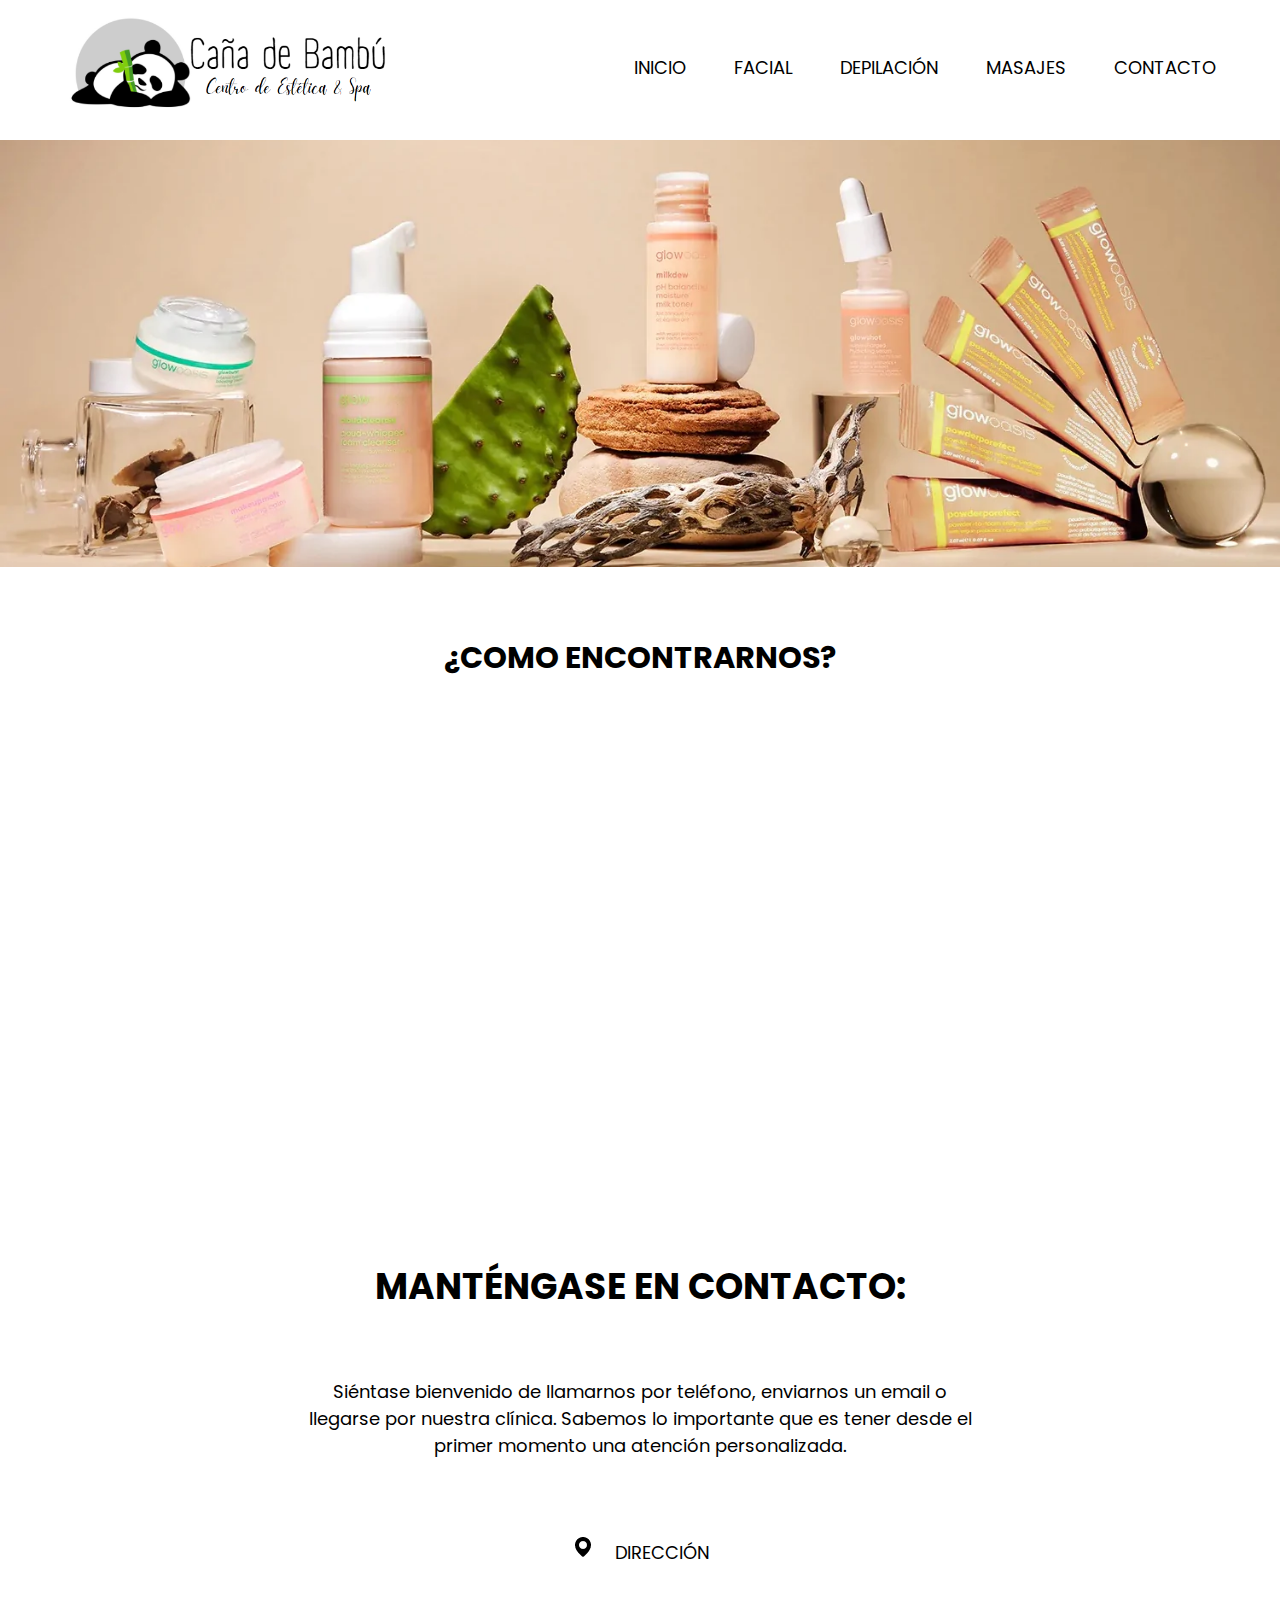
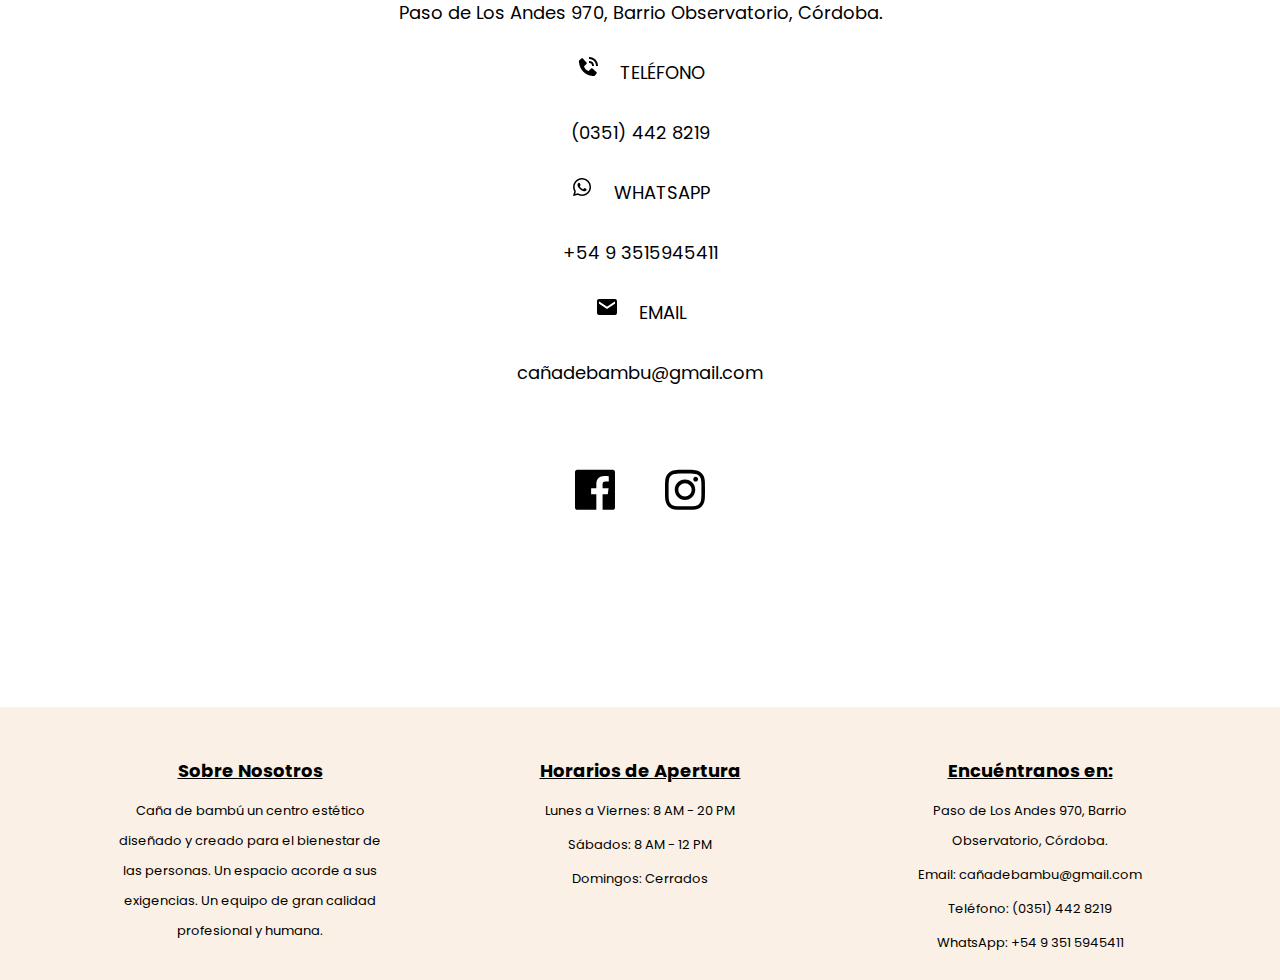
==== HTML/contacto.html @ 188f9e7c "primer commit" ====
<!DOCTYPE html>
<html lang="en">
<head>
    <meta charset="UTF-8">
    <meta http-equiv="X-UA-Compatible" content="IE=edge">
    <meta name="viewport" content="width=device-width, initial-scale=1.0">
    <title>Contacto</title>
    <link rel="shortcut icon" href="../img/pandalogo.png" type="image/x-icon">
    <!-- CSS -->
    <link rel="stylesheet" href="../SASS/main.css">
    <link rel="stylesheet" href="../CSS/responsive.css">
    <!-- Fuentes de letras -->
    <link rel="preconnect" href="https://fonts.googleapis.com">
    <link rel="preconnect" href="https://fonts.gstatic.com" crossorigin>
    <link href="https://fonts.googleapis.com/css2?family=Lato:wght@300&family=Poppins:wght@200;400;600&display=swap" rel="stylesheet">
    <link rel="stylesheet" href="https://cdnjs.cloudflare.com/ajax/libs/animate.css/4.1.1/animate.min.css"/>
</head>

<body>
    <!-- ENCABEZADO -->
    <header class="nav">
        <!-- LOGO -->
        <div class="nav__container">
            <a href="../index.html">
                <img class="nav__logo" src="../img/centrodeestética&spa.png" alt="LogoCentrodeEstetica&Spa">
            </a>

            <!-- Encabezado hamburguesa en responsive desde 320 a 1023-->
            <label for="menu" class="nav__label">
                <img src="[data-uri]"/>
            </label>
            <input type="checkbox" id="menu" class="nav__input">

            <!-- NAVEGADOR -->
            <nav class="nav__menu">
                    <a class="nav__item" href="../index.html">INICIO</a>
                    <a class="nav__item" href="./facial.html">FACIAL</a>
                    <a class="nav__item" href="./depilacion.html">DEPILACIÓN</a>
                    <a class="nav__item" href="./masajes.html">MASAJES</a>
                    <a class="nav__item" href="./contacto.html">CONTACTO</a>
            </nav>
        </div>   
    </header>


    <!-- BANNER -->
    <div class="banner4">
        <img src="../img/banner4-4.png" alt="Banner">
    </div>


    <!-- INFO -->
    <main>
        <div class="title1">
            <h2 class="animate__animated animate__fadeInLeftBig">¿COMO ENCONTRARNOS?</h2>
        </div>
        <div class="maps">
            <iframe src="https://www.google.com/maps/embed?pb=!1m18!1m12!1m3!1d3404.69672943758!2d-64.20514728431233!3d-31.422480703692283!2m3!1f0!2f0!3f0!3m2!1i1024!2i768!4f13.1!3m3!1m2!1s0x9432a27bc4afe991%3A0x723245d092dba956!2sPaso%20de%20los%20Andes%20970%2C%20X5000MUT%20C%C3%B3rdoba!5e0!3m2!1ses-419!2sar!4v1679332408430!5m2!1ses-419!2sar" width="600" height="450" style="border:0;" allowfullscreen="" loading="lazy" referrerpolicy="no-referrer-when-downgrade"></iframe>
        </div>
            
        <div>
            <div class="title2">
                <h2>MANTÉNGASE EN CONTACTO:</h2>
            </div>
            <div class="txt1">
                <P>Siéntase bienvenido de llamarnos por teléfono, enviarnos un email o llegarse por nuestra clínica. Sabemos lo importante que es tener desde el primer momento una atención personalizada.</P>
            </div>
        </div>

        <div class="txt2">
            <p><img class="txt2__item" src="[data-uri]"/>DIRECCIÓN</p>
            <p>Paso de Los Andes 970, Barrio Observatorio, Córdoba.</p>
            <p><img class="txt2__item" src="[data-uri]"/>TELÉFONO</p>
            <p>(0351) 442 8219</p>
            <p><img class="txt2__item" src="[data-uri]"/>WHATSAPP</p>
            <p>+54 9 3515945411</p>
            <p><img class="txt2__item" src="[data-uri]"/>EMAIL</p>
            <p>cañadebambu@gmail.com</p>
        </div>

        <div class="icons">
            <a class="icons__face" href="https://www.facebook.com/">
                <svg xmlns="http://www.w3.org/2000/svg" viewBox="0 0 448 512"><path d="M448 56.7v398.5c0 13.7-11.1 24.7-24.7 24.7H309.1V306.5h58.2l8.7-67.6h-67v-43.2c0-19.6 5.4-32.9 33.5-32.9h35.8v-60.5c-6.2-.8-27.4-2.7-52.2-2.7-51.6 0-87 31.5-87 89.4v49.9h-58.4v67.6h58.4V480H24.7C11.1 480 0 468.9 0 455.3V56.7C0 43.1 11.1 32 24.7 32h398.5c13.7 0 24.8 11.1 24.8 24.7z"/></svg>
            </a>
            <a class="icons__insta" href="https://www.instagram.com/">
                <svg xmlns="http://www.w3.org/2000/svg" viewBox="0 0 448 512"><path d="M224.1 141c-63.6 0-114.9 51.3-114.9 114.9s51.3 114.9 114.9 114.9S339 319.5 339 255.9 287.7 141 224.1 141zm0 189.6c-41.1 0-74.7-33.5-74.7-74.7s33.5-74.7 74.7-74.7 74.7 33.5 74.7 74.7-33.6 74.7-74.7 74.7zm146.4-194.3c0 14.9-12 26.8-26.8 26.8-14.9 0-26.8-12-26.8-26.8s12-26.8 26.8-26.8 26.8 12 26.8 26.8zm76.1 27.2c-1.7-35.9-9.9-67.7-36.2-93.9-26.2-26.2-58-34.4-93.9-36.2-37-2.1-147.9-2.1-184.9 0-35.8 1.7-67.6 9.9-93.9 36.1s-34.4 58-36.2 93.9c-2.1 37-2.1 147.9 0 184.9 1.7 35.9 9.9 67.7 36.2 93.9s58 34.4 93.9 36.2c37 2.1 147.9 2.1 184.9 0 35.9-1.7 67.7-9.9 93.9-36.2 26.2-26.2 34.4-58 36.2-93.9 2.1-37 2.1-147.8 0-184.8zM398.8 388c-7.8 19.6-22.9 34.7-42.6 42.6-29.5 11.7-99.5 9-132.1 9s-102.7 2.6-132.1-9c-19.6-7.8-34.7-22.9-42.6-42.6-11.7-29.5-9-99.5-9-132.1s-2.6-102.7 9-132.1c7.8-19.6 22.9-34.7 42.6-42.6 29.5-11.7 99.5-9 132.1-9s102.7-2.6 132.1 9c19.6 7.8 34.7 22.9 42.6 42.6 11.7 29.5 9 99.5 9 132.1s2.7 102.7-9 132.1z"/></svg>
            </a>
        </div>
    </main>


    <!-- PIE DE PÁGINA -->
    <footer class="foot">
        <div class="foot__about">
            <h3>Sobre Nosotros</h3>
            <p class="foot__txt">Caña de bambú un centro estético diseñado y creado para el bienestar de las personas.
            Un espacio acorde a sus exigencias. Un equipo de gran calidad profesional y humana.</p>
        </div>
            
        <div class="foot__about">
            <h3>Horarios de Apertura</h3>
            <div class="foot__txt">
                <p> Lunes a Viernes: 8 AM - 20 PM</p>
                <p>Sábados: 8 AM - 12 PM</p> 
                <p>Domingos: Cerrados</p> 
            </div>
        </div>
            
        <div class="foot__about">
            <h3>Encuéntranos en:</h3>
            <div class="foot__txt">
                <p> Paso de Los Andes 970, Barrio Observatorio, Córdoba.</p>
                <p>Email: cañadebambu@gmail.com</p>
                <p>Teléfono: (0351) 442 8219</p>
                <p>WhatsApp: +54 9 351 5945411</p>
            </div>
        </div>
</footer>
</body>
</html>
---- SASS/main.css ----
@charset "UTF-8";
/* ----------reset---------- */
*,
*:after,
*:before {
  margin: 0;
  padding: 0;
  box-sizing: border-box;
}

/* ------------------------- */
/* ENCABEZADO */
/* Nav. responsive */
.nav {
  height: 140px;
  width: 100%;
  background-color: white;
  position: fixed;
  z-index: 100;
}
.nav__logo {
  height: 140px;
}
.nav__container {
  display: flex;
  height: 140px;
  width: 90%;
  margin: 0 auto;
  justify-content: space-between;
  align-items: center;
}
.nav__label, .nav__input {
  display: none;
}
.nav__input:checked + .nav__menu {
  -webkit-clip-path: circle(100% at center);
          clip-path: circle(100% at center);
}
.nav__menu {
  display: grid;
  grid-auto-flow: column;
  gap: 3em;
  font-family: "Poppins", sans-serif;
  transition: -webkit-clip-path 0.5s ease-in-out;
  transition: clip-path 0.5s ease-in-out;
  transition: clip-path 0.5s ease-in-out, -webkit-clip-path 0.5s ease-in-out;
}
.nav__menu .nav__item {
  text-decoration: none;
  color: black;
  font-size: 18px;
  --clippy: polygon(0 0, 0 0, 0 100%, 0% 100%);
}
.nav__item::after {
  content: "";
  display: block;
  background: black;
  width: 90%;
  margin-top: 3px;
  height: 3px;
  -webkit-clip-path: var(--clippy);
          clip-path: var(--clippy);
  transition: -webkit-clip-path 0.5s;
  transition: clip-path 0.5s;
  transition: clip-path 0.5s, -webkit-clip-path 0.5s;
}
.nav__item:hover {
  --clippy: polygon(0 0, 100% 0, 100% 100%, 0 100%);
}

/* BANNER */
.banner img {
  width: 100%;
  height: auto;
  margin-top: 100px;
}

.banner1 img {
  width: 100%;
  height: auto;
  margin-top: 100px;
}

.banner2 img {
  width: 100%;
  height: auto;
  margin-top: 100px;
}

.banner3 img {
  width: 100%;
  height: auto;
  margin-top: 100px;
}

.banner4 img {
  width: 100%;
  height: auto;
  margin-top: 140px;
}

/* INFO HOME */
.title h1 {
  display: flex;
  justify-content: center;
  font-family: "Poppins", sans-serif;
  font-size: 230%;
  margin: 8%;
}

.section {
  display: flex;
  flex-wrap: wrap;
  justify-content: space-around;
  margin: 0 20px 100px 20px;
  font-family: "Poppins", sans-serif;
}
.section .card {
  margin: 20px;
  width: 300px;
  height: -moz-fit-content;
  height: fit-content;
  box-shadow: 20px 0px 20px 0px rgba(0, 0, 0, 0.08);
  transition: 0.5s;
  border-radius: 20px;
}
.section .card .card__enlace {
  text-decoration: none;
  color: black;
}
.section .card .card__enlace .card__image {
  height: 60%;
  overflow: hidden;
}
.section .card .card__enlace .card__image img {
  padding: 0;
  width: 100%;
  height: 400px;
  overflow: hidden;
  justify-content: center;
  box-sizing: content-box;
  border-top-right-radius: 20px;
  border-top-left-radius: 20px;
  transition: 0.5s;
}
.section .card .card__enlace h2 {
  text-align: center;
  padding: 5%;
  font-size: 20px;
}
.section .card p {
  text-align: center;
  padding: 5%;
  height: 120px;
  margin-bottom: auto;
  font-size: 15px;
}
.section .card .bottom {
  background-color: burlywood;
  text-align: center;
  padding: 3%;
}
.section .card .bottom a {
  text-decoration: none;
  color: white;
  font-size: 20px;
}

.section .card:hover {
  background-color: #e9b8dd;
  border-radius: 40px;
}
.section .card:hover .card__image img {
  border-top-right-radius: 40px;
  border-top-left-radius: 40px;
}

/* INFO PÁGINA FACIAL */
.facial__title {
  display: flex;
  justify-content: center;
  margin: 5%;
  font-size: 190%;
  font-family: "Poppins", sans-serif;
}

/* -- */
.facial__1 {
  display: flex;
  flex-direction: row-reverse;
  justify-content: start;
  margin: 15px;
  align-items: center;
  gap: 50px;
  margin-right: 100px;
}
.facial__1 .facial__txt1 {
  padding: 2%;
  height: auto;
  width: 50%;
  font-size: 15px;
  text-align: start;
  font-family: "Poppins", sans-serif;
  line-height: 30px;
}
.facial__1 .facial__image1 {
  display: flex;
  justify-content: end;
  width: 50%;
}
.facial__1 .facial__image1 img {
  width: 50%;
}

/* -- */
.facial__2 {
  display: flex;
  flex-direction: row-reverse;
  justify-content: start;
  margin: 70px 60px 0px 0;
  align-items: center;
  gap: 50px;
}
.facial__2 .facial__txt2 {
  padding: 2%;
  height: auto;
  width: 50%;
  font-size: 15px;
  text-align: start;
  font-family: "Poppins", sans-serif;
  line-height: 30px;
}
.facial__2 .facial__image2 {
  display: flex;
  justify-content: end;
  width: 50%;
}
.facial__2 .facial__image2 img {
  width: 50%;
}

/* -- */
.peeling {
  display: flex;
  flex-direction: row-reverse;
  justify-content: start;
  margin: 70px 50px 0 0;
  gap: 50px;
  align-items: center;
}
.peeling .peeling__txt {
  padding: 2%;
  height: auto;
  width: 50%;
  font-size: 15px;
  text-align: start;
  font-family: "Poppins", sans-serif;
  line-height: 30px;
}
.peeling .peeling__image {
  display: flex;
  justify-content: end;
  width: 50%;
}
.peeling .peeling__image img {
  width: 50%;
}

/* INFO PÁGINA DEPI */
.depi__title {
  display: flex;
  justify-content: center;
  margin: 5%;
  font-size: 190%;
  font-family: "Poppins", sans-serif;
}

.depi__subtitle {
  margin: 2%;
  text-align: center;
  font-size: 140%;
  font-family: "Poppins", sans-serif;
}

.depi__image1 {
  display: flex;
  flex-direction: row-reverse;
  flex-wrap: wrap;
  justify-content: center;
  gap: 80px;
}
.depi__image1 img {
  width: 25%;
}

.depi__1 {
  display: flex;
  justify-content: center;
  margin: 50px;
}
.depi__1 .depi__txt1 {
  width: 1000px;
  text-align: center;
  font-size: 17px;
  font-family: "Poppins", sans-serif;
  line-height: 30px;
}
.depi__1 .depi__txt1 h3 {
  margin: 30px;
}
.depi__1 .depi__txt1 ul {
  list-style: inside;
}

.depi__subtitle2 {
  display: flex;
  justify-content: center;
  margin: 5%;
  font-size: 190%;
  font-family: "Poppins", sans-serif;
}

.depi__image2 {
  display: flex;
  justify-content: center;
}
.depi__image2 img {
  width: 25%;
}

.depi__2 {
  margin: 50px;
  display: flex;
  justify-content: center;
}
.depi__2 .depi__txt2 {
  width: 1000px;
  text-align: center;
  font-size: 17px;
  font-family: "Poppins", sans-serif;
  line-height: 30px;
}
.depi__2 .depi__txt2 ul {
  margin: 55px 0;
  list-style: inside;
}

/* INFO PÁGINA MASAJE */
.masj__title {
  display: flex;
  justify-content: center;
  margin: 5%;
  font-size: 190%;
  font-family: "Poppins", sans-serif;
}

.masj__1 {
  display: flex;
  justify-content: start;
  margin: 0 5%;
  align-items: center;
}
.masj__1 .masj__image1 {
  display: flex;
  justify-content: center;
}
.masj__1 .masj__image1 img {
  width: 60%;
}
.masj__1 .masj__txt1 {
  font-family: "Poppins", sans-serif;
  font-size: 17px;
  width: 900px;
  line-height: 26px;
}
.masj__1 .masj__txt1 h3 {
  font-size: 30px;
  margin-bottom: 25px;
}

/* -- */
.masj__2 {
  display: flex;
  justify-content: start;
  margin: 150px 0 60px 0;
  align-items: center;
}
.masj__2 .masj__image2 {
  display: flex;
  justify-content: center;
}
.masj__2 .masj__image2 img {
  width: 60%;
}
.masj__2 .masj__txt2 {
  font-family: "Poppins", sans-serif;
  font-size: 17px;
  width: 900px;
  line-height: 25px;
  margin-right: 100px;
}
.masj__2 .masj__txt2 h3 {
  font-size: 20px;
  margin-bottom: 10px;
}
.masj__2 .masj__txt2 h4 {
  margin: 10px 0;
}

.masj__txt2-2 {
  font-family: "Poppins", sans-serif;
  font-size: 18px;
  text-align: center;
  line-height: 35px;
}
.masj__txt2-2 h4 {
  margin: 10px 0;
}

/* -- */
.masj__3 {
  display: flex;
  justify-content: center;
  margin: 170px 0;
  align-items: center;
}
.masj__3 .masj__image3 {
  display: flex;
  justify-content: center;
  margin-left: 25px;
}
.masj__3 .masj__image3 img {
  width: 90%;
}
.masj__3 .masj__txt3 {
  font-family: "Poppins", sans-serif;
  font-size: 17px;
  width: 900px;
  line-height: 30px;
  margin-right: 25px;
}
.masj__3 .masj__txt3 h3 {
  font-size: 20px;
  margin-bottom: 10px;
}
.masj__3 .masj__txt3 h4 {
  margin: 10px 0;
}

/* INFO PÁGINA CONTACTO */
.title1 h2 {
  display: flex;
  justify-content: center;
  margin: 5%;
  font-family: "Poppins", sans-serif;
  font-size: 190%;
}

.maps {
  display: flex;
  justify-content: center;
  width: auto;
  height: auto;
}

.title2 {
  display: flex;
  justify-content: center;
  margin: 5%;
  font-family: "Poppins", sans-serif;
  font-size: 150%;
}

.txt1 {
  display: flex;
  justify-content: center;
  font-family: "Poppins", sans-serif;
  font-size: 18px;
  width: auto;
  padding: 0 300px;
  text-align: center;
}

.txt2 {
  display: flex;
  flex-direction: column;
  align-items: center;
  font-family: "Poppins", sans-serif;
  margin: 5% 0;
  font-size: 18px;
  line-height: 60px;
}

.txt2__item {
  margin-right: 20px;
}

.icons {
  display: flex;
  justify-content: center;
  align-items: center;
  margin: 25px;
  gap: 50px;
}
.icons .icons__face {
  width: 40px;
  height: 40px;
}
.icons .icons__face .icons__face svg {
  width: 40px;
  height: 40px;
  transition: all 0.5s;
}
.icons .icons__insta {
  width: 40px;
  height: 40px;
}
.icons .icons__insta .icons__insta svg {
  width: 40px;
  height: 40px;
  transition: all 0.5s;
}

.icons .icons__face svg:hover {
  width: 55px;
  height: 55px;
  fill: #4da3e9;
}

.icons .icons__insta svg:hover {
  width: 55px;
  height: 55px;
  fill: #c32d8e;
}

/* PIE DE PÁGINA */
.foot {
  display: flex;
  flex-wrap: wrap;
  justify-content: space-evenly;
  background-color: linen;
  margin-top: 200px;
}
.foot .foot__about {
  font-family: "Poppins", sans-serif;
  width: 280px;
  text-align: center;
  margin-top: 50px;
  margin-bottom: 20px;
  font-size: 12px;
}
.foot .foot__about h3 {
  padding-bottom: 10px;
  text-decoration: underline;
  font-size: 18px;
}
.foot .foot__about p {
  padding: 2px;
  font-size: 13px;
}
.foot .foot__about .foot__txt {
  line-height: 30px;
}/*# sourceMappingURL=main.css.map */
---- CSS/responsive.css ----
/* NAV. */
@media (max-width: 1200px) {
    .nav .nav__label {
        display: block;
        cursor: pointer;
    }
    .nav .nav__menu {
        position: fixed;
        top: 100px;
        bottom: 0;
        width: 100%;
        height: fit-content;
        left: 0;
        background-color: white;
        display: flex;
        justify-content: space-evenly;
        flex-direction: column;
        align-items: center;
        clip-path: circle(0 at center);
    }
}

@media (min-width: 320px) and (max-width: 768px) {
    .nav {
        height: 100px;
    }

    .nav .nav__container {
        height: 100px;
    }

    .nav .nav__container .nav__logo {
        height: 100px;
    }

    .title h1 {
        font-size: 120%;
    }

    /* .section .card {
        height: auto;
    } */

    /* PAG FACIAL */

    .facial__title {
        font-size: 75%;
    }

    .facial__1 {
        display: flex;
        flex-direction: column-reverse;
        margin-right: 10px;
        margin-left: 10px;
        gap: 10px;
    }

    .facial__1 .facial__txt1 {
        font-size: 10px;
        line-height: 15px;
        width: auto;
        padding: 10px;
        text-align: center;
    }

    .txt1__hidden {
        display: none;
    }
    
    .facial__1 .facial__image1 {
        justify-content: center;
        width: 80%;
    }

    .facial__2 {
        display: flex;
        flex-direction: column-reverse;
        margin-right: 10px;
        margin-left: 10px;
        gap: 10px;
        margin: 0;
    }

    .facial__2 .facial__txt2 {
        font-size: 10px;
        line-height: 15px;
        width: auto;
        padding: 10px;
        text-align: center;
    }

    .facial__2 .facial__txt2 ul li {
        list-style: none;
    }

    .facial__2 .facial__image2 {
        justify-content: center;
        width: 80%;
        display: none;
    }

    .peeling {
        display: flex;
        flex-direction: column;
        margin-right: 10px;
        margin-left: 10px;
        gap: 10px;
        margin-top: 20px;
    }

    .peeling .peeling__txt {
        font-size: 10px;
        line-height: 15px;
        width: auto;
        padding: 10px;
        text-align: center;
    }

    .peeling .peeling__txt h2 {
        margin-bottom: 10px;
    }

    .peeling .peeling__txt h3 {
        margin: 10px;
    }

    .peeling .peeling__txt ul li {
        list-style: none;
    }

    .peeling .peeling__image {
        justify-content: center;
        width: 80%;
    }

    /* PAG DEPILACIÓN */

    .depi__title {
        font-size: 120%;
    }

    .depi__subtitle {
        font-size: 80%;
        margin: 20px 0;
    }

    .depi__image1 {
        gap: 20px;
    }

    .depi__image1 img {
        width: 40%;
    }

    .depi__1 {
        margin: 20px;
    }

    .depi__1 .depi__txt1 {
        font-size: 10px;
        line-height: 20px;
    }

    .depi__1 .depi__txt1 h3 {
        font-size: 15px;
    }

    .depi__1 .depi__txt1 ul li {
        list-style: none;
    }

    .depi__subtitle2 {
        font-size: 80%;
        margin: 40px 0;
    }

    .depi__image2 img {
        width: 50%;
    }

    .depi__2 {
        margin: 20px;
    }

    .depi__2 .depi__txt2 {
        font-size: 10px;
        line-height: 20px;
    }

    .depi__2 .depi__txt2 ul {
        margin: 35px 0;
    }

    .depi__2 .depi__txt2 ul li {
        list-style: none;
    }

    /* PAG MASAJES */

    .masj__title {
        font-size: 120%;
    }

    .masj__1 {
        display: flex;
        flex-direction: column-reverse;
        align-items: normal;
    }

    .masj__1 .masj__txt1 {
        font-size: 10px;
        line-height: 20px;
        width: auto;
        text-align: center;
    }

    .masj__1 .masj__txt1 h3 {
        font-size: 120%;
    }

    .masj__1 .masj__txt1 ul li {
        list-style: none;
    }

    .masj__1 .masj__image1 {
        margin: 30px 0;
    }

    .masj__1 .masj__image1 img {
        width: 50%;
    }

    .masj__2 {
        display: flex;
        flex-direction: column-reverse;
        align-items: normal;
        margin: 40px 0;
    }

    .masj__2 .masj__txt2 {
        font-size: 10px;
        line-height: 20px;
        width: auto;
        text-align: center;
        margin: 20px;
    }

    .masj__2 .masj__txt2 h3 {
        font-size: 120%;
    }

    .masj__2 .masj__txt2 h4 {
        font-size: 100%;
    }

    .masj__2 .masj__image2 img {
        width: 50%;
    }

    .masj__txt2-2 {
        font-size: 10px;
        line-height: 20px;
    }

    .masj__txt2-2 h4 {
        font-size: 100%;
        margin: 10px 40px;
    }

    .masj__txt2-2 ul li {
        list-style: none;
    }

    .masj__3 {
        display: flex;
        flex-direction: column-reverse;
        align-items: normal;
        margin: 60px 0;
    }

    .masj__3 .masj__image3 {
        margin: 20px 0;
    }

    .masj__3 .masj__image3 img {
        width: 70%;
    }

    .masj__3 .masj__txt3 {
        font-size: 10px;
        line-height: 20px;
        margin: 20px;
        width: auto;
        text-align: center;
    }

    .masj__3 .masj__txt3 h3 {
        font-size: 120%;
    }

    .masj__3 .masj__txt3 h4 {
        font-size: 100%;
    }

    /* PAG CONTACTO */

    .banner4 img {
        margin-top: 100px;
    }

    .title1 h2 {
        font-size: 120%;
    }

    .maps {
        margin: 0 30px;
    }

    .maps iframe {
        height: 300px;
    }

    .title2 {
        font-size: 80%;
        margin: 50px 20px;
    }

    .txt1 {
        margin: 0 20px;
        font-size: 12px;
        padding: 0;
    }

    .txt2 {
        margin: 20px 10px;
        text-align: center;
        font-size: 15px;
        line-height: 45px;
    }

    .txt2__item {
        height: 20px;
    }

    .txt3__item {
        width: 30px;
    }

    /* PIE DE PÁGINA */

    .foot {
        margin-top: 100px;
    }
    .foot .foot__about {
        width: auto;
        margin-top: 25px;
        padding: 0 20px;
    }
    .foot .foot__about h3 {
        font-size: 15px;
    }
    .foot .foot__about .foot__txt {
        font-size: 12px;
    }
}
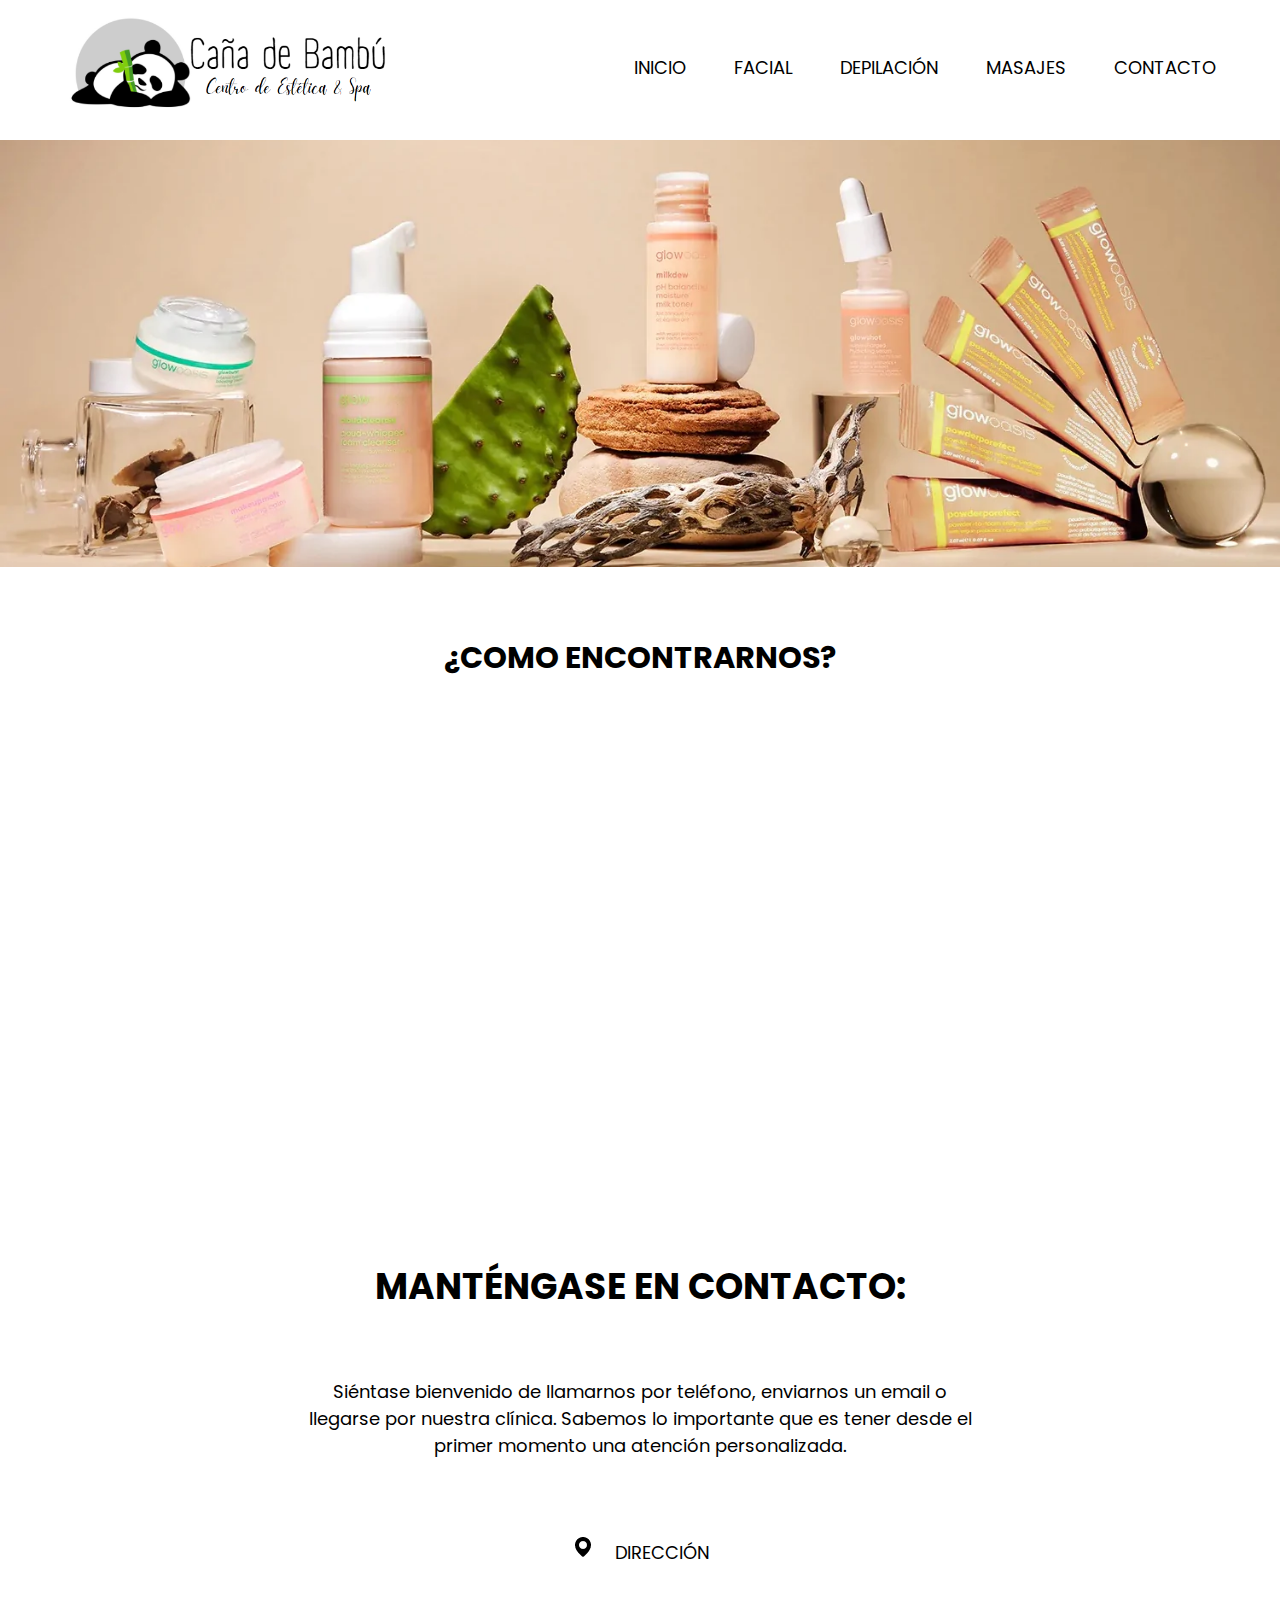
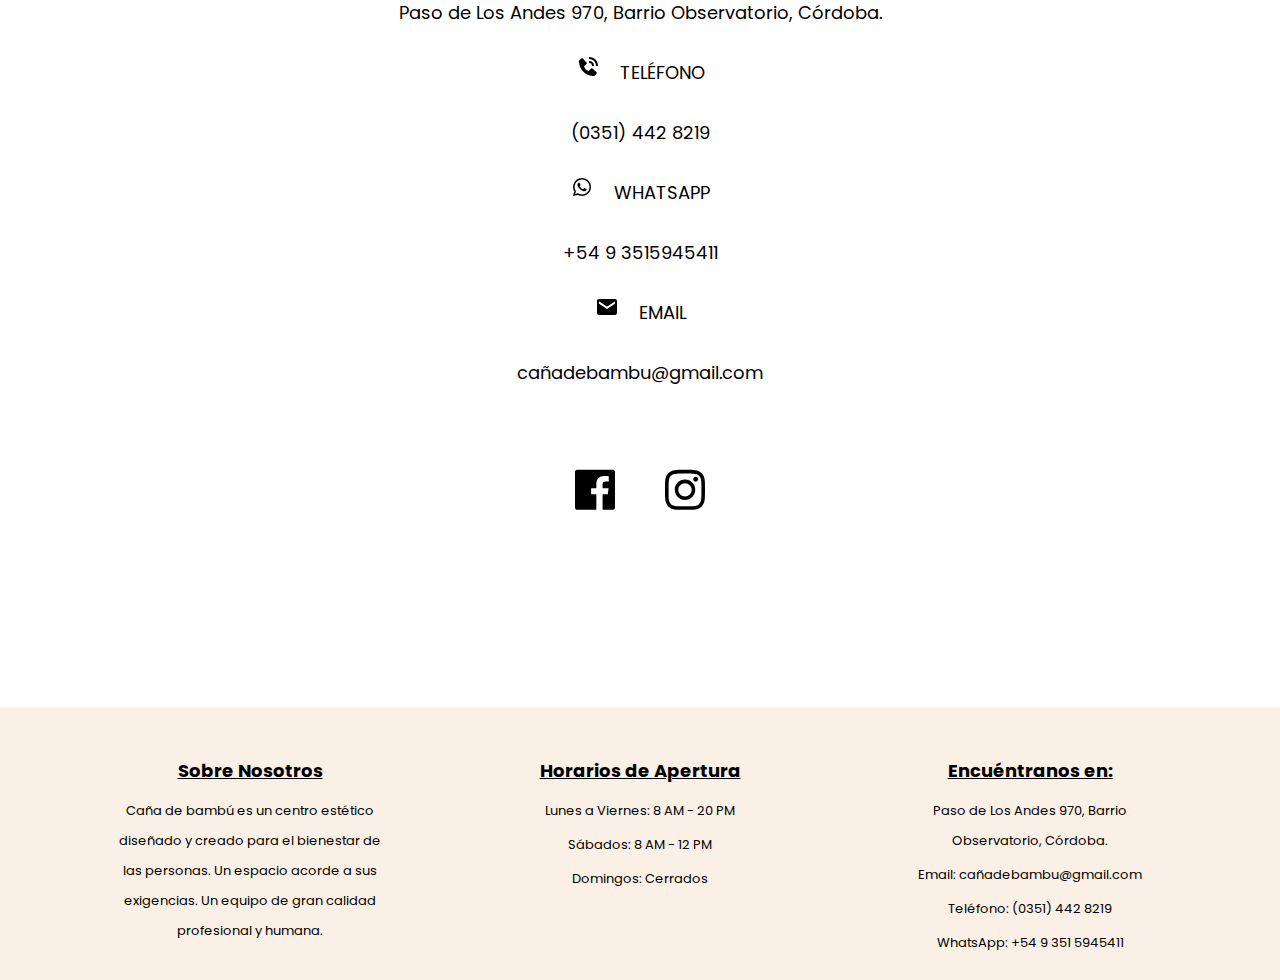
==== commit 505fd757: "modif. y agregamos SEO" ====
--- a/HTML/contacto.html
+++ b/HTML/contacto.html
@@ -4,6 +4,8 @@
     <meta charset="UTF-8">
     <meta http-equiv="X-UA-Compatible" content="IE=edge">
     <meta name="viewport" content="width=device-width, initial-scale=1.0">
+    <meta name="description" content="Caña de bambú es un centro estético diseñado y creado para el bienestar de las personas. Un espacio acorde a sus exigencias. Un equipo de gran calidad profesional y humana.">
+    <meta name="keywords" content="estetica, spa, belleza, piel, cuidados, facial, depilacion, masajes">
     <title>Contacto</title>
     <link rel="shortcut icon" href="../img/pandalogo.png" type="image/x-icon">
     <!-- CSS -->
@@ -13,6 +15,7 @@
     <link rel="preconnect" href="https://fonts.googleapis.com">
     <link rel="preconnect" href="https://fonts.gstatic.com" crossorigin>
     <link href="https://fonts.googleapis.com/css2?family=Lato:wght@300&family=Poppins:wght@200;400;600&display=swap" rel="stylesheet">
+    <!-- Animaciones -->
     <link rel="stylesheet" href="https://cdnjs.cloudflare.com/ajax/libs/animate.css/4.1.1/animate.min.css"/>
 </head>
 
@@ -93,7 +96,7 @@
     <footer class="foot">
         <div class="foot__about">
             <h3>Sobre Nosotros</h3>
-            <p class="foot__txt">Caña de bambú un centro estético diseñado y creado para el bienestar de las personas.
+            <p class="foot__txt">Caña de bambú es un centro estético diseñado y creado para el bienestar de las personas.
             Un espacio acorde a sus exigencias. Un equipo de gran calidad profesional y humana.</p>
         </div>
             
--- a/SASS/main.css
+++ b/SASS/main.css
@@ -68,6 +68,10 @@
   --clippy: polygon(0 0, 100% 0, 100% 100%, 0 100%);
 }
 
+.nav .nav__container .nav__label img {
+  width: 30px;
+}
+
 /* BANNER */
 .banner img {
   width: 100%;
@@ -501,6 +505,7 @@
   align-items: center;
   margin: 25px;
   gap: 50px;
+  transition: all 1s;
 }
 .icons .icons__face {
   width: 40px;
@@ -509,7 +514,6 @@
 .icons .icons__face .icons__face svg {
   width: 40px;
   height: 40px;
-  transition: all 0.5s;
 }
 .icons .icons__insta {
   width: 40px;
@@ -518,7 +522,6 @@
 .icons .icons__insta .icons__insta svg {
   width: 40px;
   height: 40px;
-  transition: all 0.5s;
 }
 
 .icons .icons__face svg:hover {
--- a/CSS/responsive.css
+++ b/CSS/responsive.css
@@ -37,9 +37,6 @@
         font-size: 120%;
     }
 
-    /* .section .card {
-        height: auto;
-    } */
 
     /* PAG FACIAL */
 
@@ -59,7 +56,7 @@
         font-size: 10px;
         line-height: 15px;
         width: auto;
-        padding: 10px;
+        padding: 15px;
         text-align: center;
     }
 
@@ -72,6 +69,11 @@
         width: 80%;
     }
 
+    .facial__1 .facial__image1 img {
+        width: 60%;
+    }
+
+
     .facial__2 {
         display: flex;
         flex-direction: column-reverse;
@@ -85,12 +87,12 @@
         font-size: 10px;
         line-height: 15px;
         width: auto;
-        padding: 10px;
+        padding: 10px 15px;
         text-align: center;
     }
 
     .facial__2 .facial__txt2 ul li {
-        list-style: none;
+        list-style: inside;
     }
 
     .facial__2 .facial__image2 {
@@ -112,7 +114,7 @@
         font-size: 10px;
         line-height: 15px;
         width: auto;
-        padding: 10px;
+        padding: 10px 15px;
         text-align: center;
     }
 
@@ -125,7 +127,7 @@
     }
 
     .peeling .peeling__txt ul li {
-        list-style: none;
+        list-style: inside;
     }
 
     .peeling .peeling__image {
@@ -133,6 +135,10 @@
         width: 80%;
     }
 
+    .peeling .peeling__image img {
+        width: 60%;
+    }
+
     /* PAG DEPILACIÓN */
 
     .depi__title {
@@ -140,7 +146,7 @@
     }
 
     .depi__subtitle {
-        font-size: 80%;
+        font-size: 75%;
         margin: 20px 0;
     }
 
@@ -159,6 +165,7 @@
     .depi__1 .depi__txt1 {
         font-size: 10px;
         line-height: 20px;
+        padding: 0 10px;
     }
 
     .depi__1 .depi__txt1 h3 {
@@ -166,7 +173,7 @@
     }
 
     .depi__1 .depi__txt1 ul li {
-        list-style: none;
+        list-style: inside;
     }
 
     .depi__subtitle2 {
@@ -185,6 +192,7 @@
     .depi__2 .depi__txt2 {
         font-size: 10px;
         line-height: 20px;
+        padding: 0 8px;
     }
 
     .depi__2 .depi__txt2 ul {
@@ -192,7 +200,7 @@
     }
 
     .depi__2 .depi__txt2 ul li {
-        list-style: none;
+        list-style: inside;
     }
 
     /* PAG MASAJES */
@@ -219,7 +227,7 @@
     }
 
     .masj__1 .masj__txt1 ul li {
-        list-style: none;
+        list-style: inside;
     }
 
     .masj__1 .masj__image1 {
@@ -268,7 +276,7 @@
     }
 
     .masj__txt2-2 ul li {
-        list-style: none;
+        list-style: inside;
     }
 
     .masj__3 {
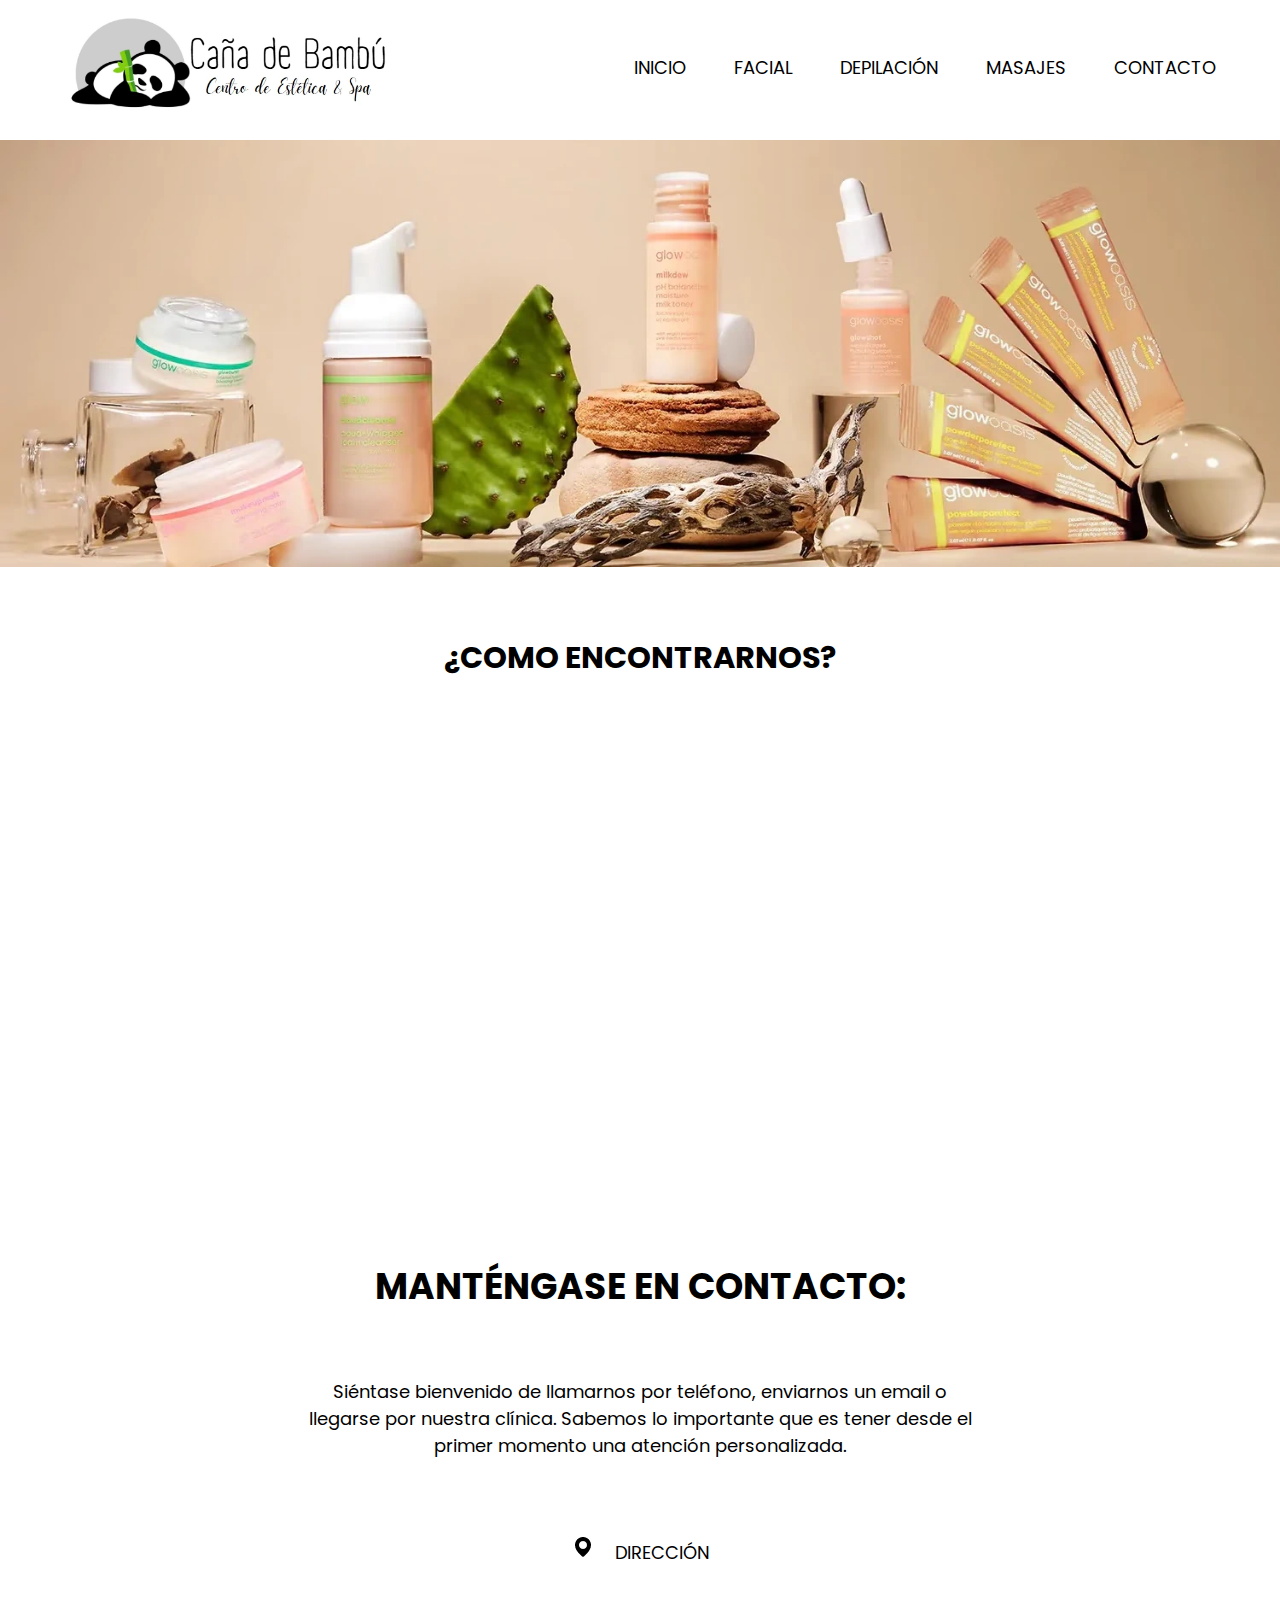
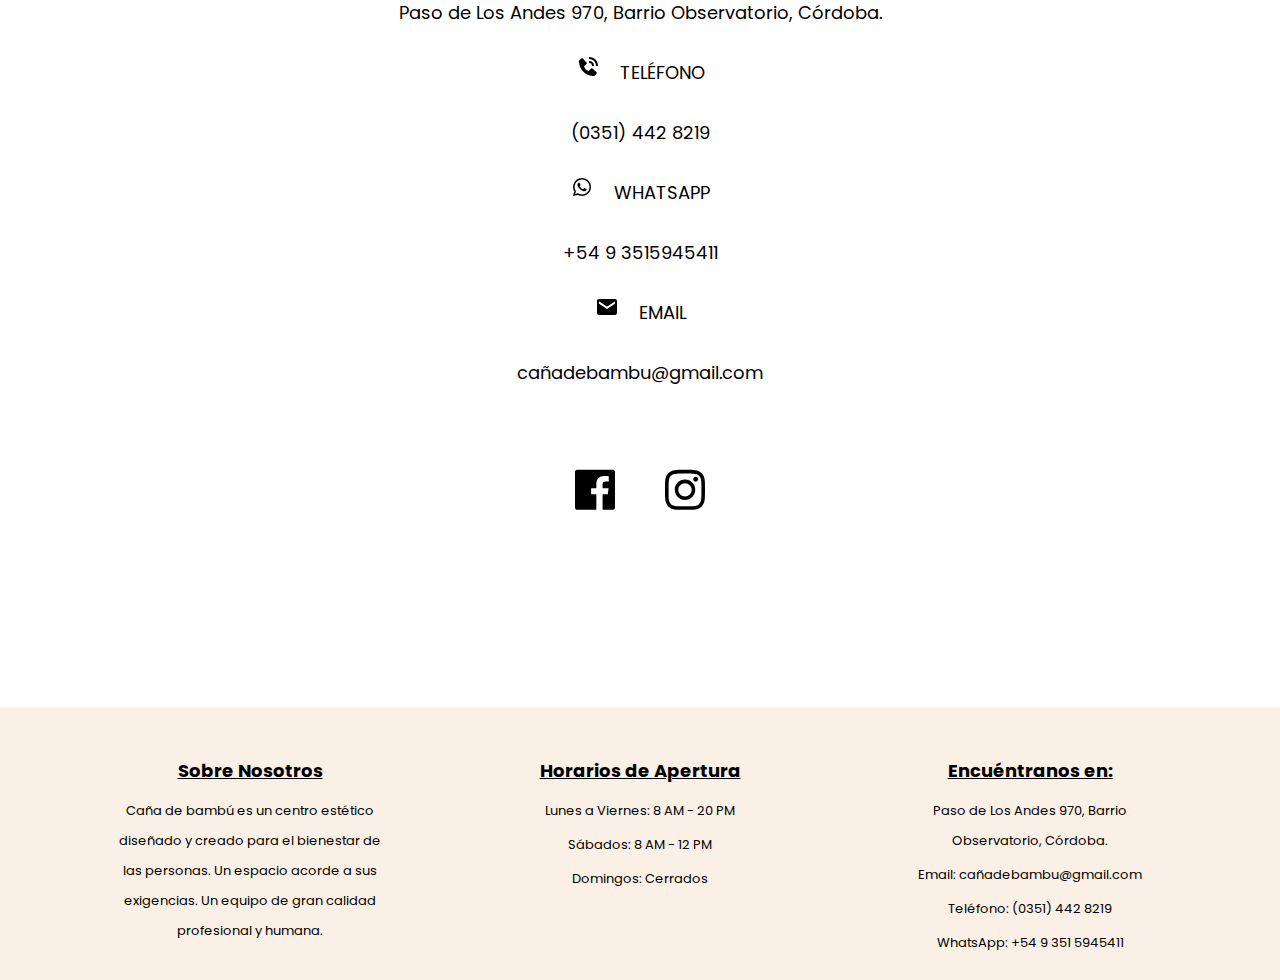
==== commit 79724dc9: "modif. img y agreg. README" ====
--- a/HTML/contacto.html
+++ b/HTML/contacto.html
@@ -25,12 +25,12 @@
         <!-- LOGO -->
         <div class="nav__container">
             <a href="../index.html">
-                <img class="nav__logo" src="../img/centrodeestética&spa.png" alt="LogoCentrodeEstetica&Spa">
+                <img class="nav__logo" src="../img/logo.webp" alt="LogoCentrodeEstetica&Spa">
             </a>
 
             <!-- Encabezado hamburguesa en responsive desde 320 a 1023-->
             <label for="menu" class="nav__label">
-                <img src="[data-uri]"/>
+                <img src="[data-uri]" alt="MenuHamburguesa"/>
             </label>
             <input type="checkbox" id="menu" class="nav__input">
 
@@ -48,7 +48,7 @@
 
     <!-- BANNER -->
     <div class="banner4">
-        <img src="../img/banner4-4.png" alt="Banner">
+        <img src="../img/banner5.webp" alt="Banner">
     </div>
 
 
--- a/SASS/main.css
+++ b/SASS/main.css
@@ -20,6 +20,7 @@
 }
 .nav__logo {
   height: 140px;
+  width: auto;
 }
 .nav__container {
   display: flex;
@@ -41,9 +42,9 @@
   grid-auto-flow: column;
   gap: 3em;
   font-family: "Poppins", sans-serif;
-  transition: -webkit-clip-path 0.5s ease-in-out;
-  transition: clip-path 0.5s ease-in-out;
-  transition: clip-path 0.5s ease-in-out, -webkit-clip-path 0.5s ease-in-out;
+  transition: -webkit-clip-path 1s ease-in-out;
+  transition: clip-path 1s ease-in-out;
+  transition: clip-path 1s ease-in-out, -webkit-clip-path 1s ease-in-out;
 }
 .nav__menu .nav__item {
   text-decoration: none;
@@ -70,6 +71,7 @@
 
 .nav .nav__container .nav__label img {
   width: 30px;
+  height: 30px;
 }
 
 /* BANNER */
